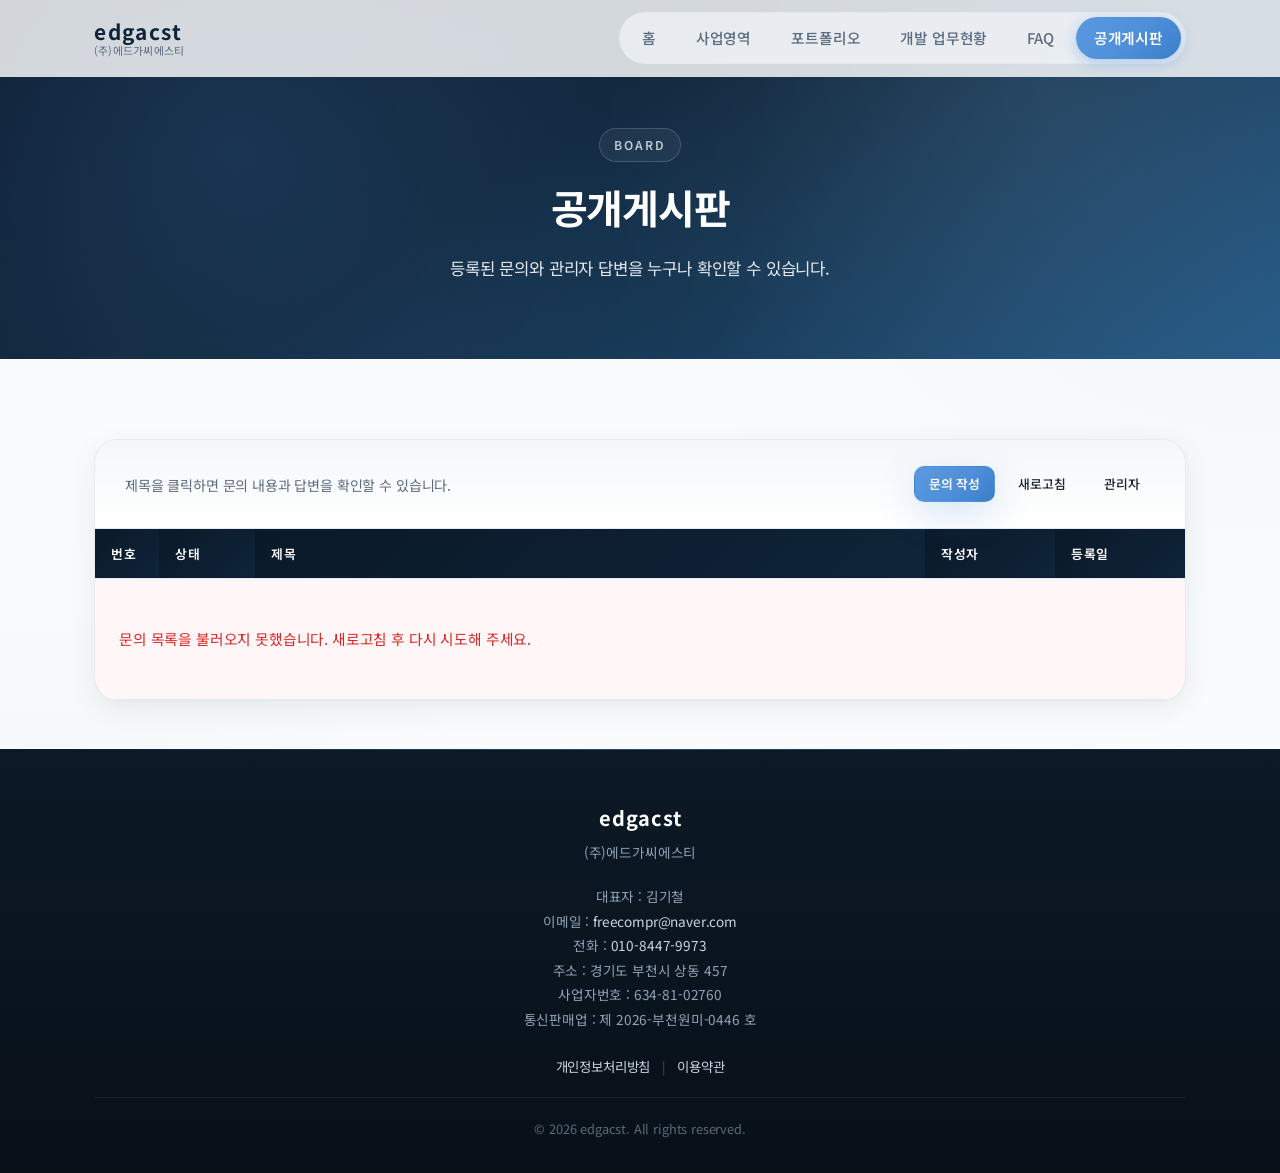
==== board.html @ e0a22b97 "Add Google Analytics 4 integration with central config." ====
<!DOCTYPE html>
<html lang="ko">
<head>
  <meta charset="UTF-8">
  <meta http-equiv="Cache-Control" content="no-cache, no-store, must-revalidate">
  <meta http-equiv="Pragma" content="no-cache">
  <meta http-equiv="Expires" content="0">
  <meta http-equiv="Content-Security-Policy" content="upgrade-insecure-requests">
  <script src="js/https-redirect.js?v=20260714"></script>
  <script src="js/config.js?v=20260714"></script>
  <script src="js/analytics.js?v=20260714"></script>
  <meta name="viewport" content="width=device-width, initial-scale=1.0">
  <meta name="description" content="edgacst 홈페이지·앱 개발 문의와 답변 공개게시판. 견적·상담 내역을 확인할 수 있습니다.">
  <meta name="robots" content="index, follow">
  <link rel="canonical" href="https://edgcst.com/board.html">
  <meta property="og:type" content="website">
  <meta property="og:locale" content="ko_KR">
  <meta property="og:site_name" content="edgacst">
  <meta property="og:title" content="개발 문의 공개게시판 | edgacst">
  <meta property="og:description" content="웹사이트·앱 개발 문의와 관리자 답변 게시판.">
  <meta property="og:url" content="https://edgcst.com/board.html">
  <title>개발 문의 공개게시판 | edgacst</title>
  <link rel="preconnect" href="https://script.google.com">
  <link rel="dns-prefetch" href="https://script.google.com">
  <link rel="stylesheet" href="css/style.css?v=20260714">
  <link rel="preconnect" href="https://fonts.googleapis.com">
  <link rel="preconnect" href="https://fonts.gstatic.com" crossorigin>
  <link href="https://fonts.googleapis.com/css2?family=Noto+Sans+KR:wght@300;400;500;600;700&display=swap" rel="stylesheet">
</head>
<body data-page="board">
  <header class="header">
    <div class="container header-inner">
      <a href="index.html" class="logo">
        <span class="logo-en">edgacst</span>
        <span class="logo-ko">(주)에드가씨에스티</span>
      </a>
      <nav class="nav">
        <a href="index.html" class="nav-link">홈</a>
        <a href="business.html" class="nav-link">사업영역</a>
        <a href="portfolio.html" class="nav-link">포트폴리오</a>
        <a href="status.html" class="nav-link">개발 업무현황</a>
        <a href="faq.html" class="nav-link">FAQ</a>
        <a href="board.html" class="nav-link active">공개게시판</a>
      </nav>
      <button class="menu-toggle" aria-label="메뉴 열기">
        <span></span>
        <span></span>
        <span></span>
      </button>
    </div>
  </header>

  <main>
    <section class="page-hero">
      <div class="container">
        <span class="page-label">Board</span>
        <h1 class="page-title">공개게시판</h1>
        <p class="page-desc">등록된 문의와 관리자 답변을 누구나 확인할 수 있습니다.</p>
      </div>
    </section>

    <section class="section inquiry-board">
      <div class="container">
        <div class="inquiry-list" id="inquiryListSection">
          <div class="board-panel">
            <div class="board-panel-top">
              <div class="board-panel-info">
                <div class="board-stats" id="boardStats"></div>
                <p class="board-panel-desc">제목을 클릭하면 문의 내용과 답변을 확인할 수 있습니다.</p>
              </div>
              <div class="board-panel-actions">
                <a href="inquiry.html" class="btn btn-primary btn-sm">문의 작성</a>
                <button type="button" class="btn btn-outline-dark btn-sm" id="inquiryRefreshBtn">새로고침</button>
                <button type="button" class="btn btn-outline-dark btn-sm" id="inquiryAdminLoginBtn">관리자</button>
                <button type="button" class="btn btn-outline-dark btn-sm hidden" id="inquiryLogoutBtn">로그아웃</button>
              </div>
            </div>
            <p class="inquiry-admin-banner hidden" id="inquiryAdminBanner">관리자 모드 — 연락처 확인, 답변 작성, 삭제가 가능합니다.</p>
            <div class="board-table-wrap">
              <table class="board-table">
                <thead>
                  <tr>
                    <th class="board-th-num">번호</th>
                    <th class="board-th-status">상태</th>
                    <th class="board-th-subject">제목</th>
                    <th class="board-th-author">작성자</th>
                    <th class="board-th-date">등록일</th>
                  </tr>
                </thead>
                <tbody id="inquiryListContainer"></tbody>
              </table>
            </div>
          </div>
        </div>
      </div>
    </section>
  </main>

  <div class="modal hidden" id="loginModal">
    <div class="modal-backdrop" id="loginModalBackdrop"></div>
    <div class="modal-content">
      <h2 class="modal-title">관리자 로그인</h2>
      <form id="loginForm">
        <div class="form-group">
          <label for="adminPassword">비밀번호</label>
          <input type="password" id="adminPassword" required placeholder="관리자 비밀번호">
        </div>
        <div class="modal-actions">
          <button type="button" class="btn btn-outline-dark" id="loginCancelBtn">취소</button>
          <button type="submit" class="btn btn-primary">로그인</button>
        </div>
      </form>
    </div>
  </div>

  <footer class="footer">
    <div class="container footer-inner">
      <div class="footer-brand">
        <span class="footer-logo">edgacst</span>
        <span class="footer-company">(주)에드가씨에스티</span>
      </div>
      <div class="footer-info">
        <p>대표자 : 김기철</p>
        <p>이메일 : <a href="mailto:freecompr@naver.com">freecompr@naver.com</a></p>
        <p>전화 : <a href="tel:01084479973">010-8447-9973</a></p>
        <p>주소 : 경기도 부천시 상동 457</p>
        <p>사업자번호 : 634-81-02760</p>
        <p>통신판매업 : 제 2026-부천원미-0446 호</p>
      </div>
      <button type="button" class="footer-admin-btn hidden" id="inquiryAdminBtn">문의 확인</button>
      <nav class="footer-legal" aria-label="법적 고지">
        <a href="privacy.html">개인정보처리방침</a>
        <span class="footer-legal-divider" aria-hidden="true">|</span>
        <a href="terms.html">이용약관</a>
      </nav>
      <p class="footer-copy">&copy; 2026 edgacst. All rights reserved.</p>
    </div>
  </footer>

  <script src="js/main.js?v=20260714"></script>
</body>
</html>
---- css/style.css ----
*,
*::before,
*::after {
  box-sizing: border-box;
  margin: 0;
  padding: 0;
}

:root {
  --color-primary: #0f2438;
  --color-primary-light: #1e4976;
  --color-accent: #4f8fd9;
  --color-accent-hover: #3a7ec8;
  --color-accent-soft: rgba(79, 143, 217, 0.12);
  --color-text: #1a2332;
  --color-text-light: #5c6b7e;
  --color-bg: #fafbfc;
  --color-bg-alt: #f3f6fa;
  --color-surface: #ffffff;
  --color-border: #e3e9f0;
  --color-border-soft: rgba(227, 233, 240, 0.9);
  --font-family: 'Noto Sans KR', -apple-system, BlinkMacSystemFont, sans-serif;
  --shadow-sm: 0 2px 8px rgba(15, 36, 56, 0.05);
  --shadow-md: 0 8px 28px rgba(15, 36, 56, 0.08);
  --shadow-lg: 0 16px 48px rgba(15, 36, 56, 0.12);
  --shadow-glow: 0 12px 36px rgba(79, 143, 217, 0.22);
  --radius: 10px;
  --radius-lg: 18px;
  --radius-xl: 24px;
  --transition: 0.28s cubic-bezier(0.4, 0, 0.2, 1);
  --page-transition-duration: 0.28s;
  --page-transition-ease: cubic-bezier(0.4, 0, 0.2, 1);
  --header-height: 76px;
}

#page-transition-overlay {
  position: fixed;
  inset: 0;
  z-index: 99999;
  background: var(--color-primary);
  opacity: 0;
  pointer-events: none;
  transition: opacity var(--page-transition-duration) var(--page-transition-ease);
}

#page-transition-overlay.is-visible,
#page-transition-overlay.is-covering {
  opacity: 1;
  pointer-events: auto;
}

#page-transition-overlay.is-covering {
  transition: none;
}

#page-transition-overlay.is-revealing {
  opacity: 0;
  pointer-events: none;
}

@media (prefers-reduced-motion: reduce) {
  #page-transition-overlay {
    display: none !important;
  }
}

html {
  scroll-behavior: smooth;
}

body {
  font-family: var(--font-family);
  color: var(--color-text);
  background-color: var(--color-bg);
  background-image:
    radial-gradient(circle at 100% 0%, rgba(79, 143, 217, 0.05) 0%, transparent 42%),
    radial-gradient(circle at 0% 100%, rgba(15, 36, 56, 0.04) 0%, transparent 38%);
  line-height: 1.65;
  letter-spacing: -0.01em;
  -webkit-font-smoothing: antialiased;
  -moz-osx-font-smoothing: grayscale;
}

.container {
  max-width: 1140px;
  margin: 0 auto;
  padding: 0 24px;
}

/* Header */
.header {
  position: fixed;
  top: 0;
  left: 0;
  right: 0;
  z-index: 200;
  background: rgba(255, 255, 255, 0.82);
  backdrop-filter: blur(18px) saturate(1.2);
  -webkit-backdrop-filter: blur(18px) saturate(1.2);
  border-bottom: 1px solid transparent;
  transition: background var(--transition), box-shadow var(--transition), border-color var(--transition);
}

.header.header-scrolled {
  background: rgba(255, 255, 255, 0.94);
  border-bottom-color: var(--color-border-soft);
  box-shadow: 0 6px 24px rgba(15, 36, 56, 0.06);
}

.header-inner {
  display: flex;
  align-items: center;
  justify-content: space-between;
  height: 76px;
}

.logo {
  display: flex;
  flex-direction: column;
  text-decoration: none;
  line-height: 1.2;
  transition: opacity var(--transition);
}

.logo:hover {
  opacity: 0.85;
}

.logo-en {
  font-size: 1.3rem;
  font-weight: 700;
  color: var(--color-primary);
  letter-spacing: 0.08em;
}

.logo-ko {
  font-size: 0.68rem;
  color: var(--color-text-light);
  font-weight: 400;
  letter-spacing: 0.02em;
}

.nav {
  display: flex;
  gap: 4px;
  padding: 4px;
  background: rgba(243, 246, 250, 0.7);
  border: 1px solid var(--color-border-soft);
  border-radius: 999px;
}

.nav-link {
  position: relative;
  padding: 9px 18px;
  text-decoration: none;
  color: var(--color-text-light);
  font-size: 0.92rem;
  font-weight: 500;
  border-radius: 999px;
  transition: color var(--transition), background var(--transition), box-shadow var(--transition);
}

.nav-link:hover {
  color: var(--color-primary);
  background: rgba(255, 255, 255, 0.85);
}

.nav .nav-link.active,
.header .nav-link.active {
  color: #fff !important;
  font-weight: 600;
  background: linear-gradient(135deg, #5b9ae0 0%, var(--color-accent) 55%, var(--color-accent-hover) 100%) !important;
  box-shadow: 0 4px 14px rgba(79, 143, 217, 0.38);
}

.nav .nav-link.active:hover,
.header .nav-link.active:hover {
  color: #fff !important;
  background: linear-gradient(135deg, #6aa5e4 0%, #4a85cc 100%) !important;
}

.menu-toggle {
  display: none;
  flex-direction: column;
  gap: 5px;
  background: none;
  border: none;
  cursor: pointer;
  padding: 4px;
}

.menu-toggle span {
  display: block;
  width: 24px;
  height: 2px;
  background: var(--color-text);
  border-radius: 2px;
  transition: var(--transition);
}

/* Hero */
.hero {
  position: relative;
  min-height: min(88vh, 780px);
  display: flex;
  align-items: center;
  overflow: hidden;
}

.hero::after {
  content: '';
  position: absolute;
  bottom: 0;
  left: 0;
  right: 0;
  height: 140px;
  background: linear-gradient(to top, var(--color-bg-alt) 0%, transparent 100%);
  z-index: 2;
  pointer-events: none;
}

.hero-bg {
  position: absolute;
  inset: 0;
  background: linear-gradient(135deg, #0f172a 0%, #1a3a5c 50%, #1e3a5f 100%);
}

.hero-video {
  position: absolute;
  inset: 0;
  width: 100%;
  height: 100%;
  object-fit: cover;
  transform: scale(1.04);
  filter: saturate(0.9) contrast(1.05);
}

.hero-overlay {
  position: absolute;
  inset: 0;
  background: linear-gradient(
    100deg,
    rgba(6, 14, 28, 0.78) 0%,
    rgba(12, 32, 58, 0.52) 50%,
    rgba(18, 48, 82, 0.38) 100%
  );
}

.hero-glow {
  position: absolute;
  inset: 0;
  background: linear-gradient(180deg, transparent 55%, rgba(6, 14, 28, 0.25) 100%);
  pointer-events: none;
}

.hero-content {
  position: relative;
  z-index: 1;
  color: #fff;
  padding: calc(72px + var(--header-height)) 24px 88px;
  max-width: 820px;
}

.hero-reveal {
  opacity: 0;
  transform: translateY(36px);
  animation: hero-reveal-up 1s cubic-bezier(0.22, 1, 0.36, 1) forwards;
  animation-delay: calc(0.18s + var(--hero-i, 0) * 0.14s);
}

.hero-label {
  display: inline-flex;
  align-items: center;
  gap: 10px;
  font-size: 0.82rem;
  font-weight: 600;
  letter-spacing: 0.2em;
  text-transform: uppercase;
  color: #7dd3fc;
  margin-bottom: 28px;
  padding: 9px 16px 9px 14px;
  border: 1px solid rgba(125, 211, 252, 0.4);
  border-radius: 999px;
  background: rgba(8, 20, 38, 0.65);
}

.hero-label::before {
  content: '';
  width: 7px;
  height: 7px;
  border-radius: 50%;
  background: #38bdf8;
  box-shadow: 0 0 0 3px rgba(56, 189, 248, 0.25);
}

.hero-title {
  display: flex;
  flex-direction: column;
  gap: 8px;
  font-size: clamp(2.85rem, 8vw, 5rem);
  font-weight: 800;
  line-height: 1.25;
  margin-bottom: 28px;
  letter-spacing: -0.03em;
  overflow: visible;
}

.hero-title-line,
.hero-title-accent-wrap {
  display: block;
  overflow: visible;
  padding-bottom: 0.06em;
}

.hero-title-line {
  color: #f8fafc;
}

.hero-title-accent-wrap {
  line-height: 1.25;
}

.hero-title-accent {
  display: inline-block;
  color: #67e8f9;
  background-image: linear-gradient(
    92deg,
    #38bdf8 0%,
    #60a5fa 30%,
    #818cf8 55%,
    #22d3ee 100%
  );
  -webkit-background-clip: text;
  background-clip: text;
  -webkit-text-fill-color: transparent;
}

.hero-desc {
  font-size: clamp(1.12rem, 2.5vw, 1.42rem);
  line-height: 1.8;
  color: #cbd5e1;
  max-width: 820px;
  margin-bottom: 42px;
  font-weight: 400;
}

.hero-desc-line {
  display: block;
}

.hero-desc-line-primary {
  white-space: nowrap;
}

.hero-actions {
  display: flex;
  gap: 14px;
  flex-wrap: wrap;
}

.btn-hero-primary {
  padding: 15px 36px;
  font-size: 1rem;
  font-weight: 700;
  box-shadow: 0 12px 32px rgba(56, 189, 248, 0.35);
}

.btn-hero-outline {
  padding: 15px 34px;
  color: #e0f2fe;
  border: 1.5px solid rgba(125, 211, 252, 0.55);
  background: rgba(8, 20, 38, 0.55);
  border-radius: var(--radius);
  font-size: 0.98rem;
  font-weight: 600;
  text-decoration: none;
  transition: var(--transition);
}

.btn-hero-outline:hover {
  background: rgba(14, 36, 64, 0.75);
  border-color: #7dd3fc;
  color: #fff;
  transform: translateY(-1px);
}

.hero-video-credit {
  margin-top: 28px;
  font-size: 0.68rem;
  color: rgba(255, 255, 255, 0.35);
}

.hero-video-credit a {
  color: rgba(255, 255, 255, 0.45);
  text-decoration: underline;
}

@keyframes hero-reveal-up {
  from {
    opacity: 0;
    transform: translateY(36px);
  }
  to {
    opacity: 1;
    transform: translateY(0);
  }
}

@supports not ((-webkit-background-clip: text) or (background-clip: text)) {
  .hero-title-accent {
    -webkit-text-fill-color: currentColor;
    color: #67e8f9;
    background-image: none;
  }
}

@media (prefers-reduced-motion: reduce) {
  .hero-video {
    display: none;
  }

  .hero-reveal {
    opacity: 1;
    transform: none;
    animation: none;
  }
}

/* Buttons */
.btn {
  display: inline-flex;
  align-items: center;
  justify-content: center;
  padding: 12px 28px;
  font-size: 0.94rem;
  font-weight: 600;
  font-family: var(--font-family);
  text-decoration: none;
  border-radius: var(--radius);
  border: 1px solid transparent;
  cursor: pointer;
  transition: transform var(--transition), box-shadow var(--transition), background var(--transition), border-color var(--transition), color var(--transition);
}

.btn:hover {
  transform: translateY(-1px);
}

.btn:active {
  transform: translateY(0);
}

.btn-primary {
  background: linear-gradient(135deg, #5b9ae0 0%, var(--color-accent) 55%, var(--color-accent-hover) 100%);
  color: #fff;
  border-color: transparent;
  box-shadow: var(--shadow-glow);
}

.btn-primary:hover {
  background: linear-gradient(135deg, #6aa5e4 0%, #4a85cc 100%);
  box-shadow: 0 14px 32px rgba(79, 143, 217, 0.32);
}

.btn-outline {
  background: transparent;
  color: #fff;
  border-color: rgba(255, 255, 255, 0.5);
}

.btn-outline:hover {
  background: rgba(255, 255, 255, 0.1);
  border-color: #fff;
}

.btn-full {
  width: 100%;
}

/* Sections */
.section {
  padding: 80px 0;
}

.section-header {
  text-align: center;
  margin-bottom: 48px;
}

.section-desc {
  margin-top: 12px;
  font-size: 1rem;
  line-height: 1.7;
  color: var(--color-text-light);
  max-width: 560px;
  margin-left: auto;
  margin-right: auto;
}

.section-label {
  display: inline-flex;
  align-items: center;
  gap: 14px;
  font-size: 0.78rem;
  font-weight: 600;
  color: var(--color-accent);
  letter-spacing: 0.16em;
  text-transform: uppercase;
  margin-bottom: 12px;
}

.section-label::before,
.section-label::after {
  content: '';
  width: 28px;
  height: 1px;
  background: linear-gradient(90deg, transparent, var(--color-accent));
}

.section-label::after {
  background: linear-gradient(90deg, var(--color-accent), transparent);
}

.section-title {
  font-size: clamp(1.75rem, 3vw, 2.15rem);
  font-weight: 700;
  color: var(--color-primary);
  letter-spacing: -0.03em;
}

/* About */
.about {
  background: var(--color-bg-alt);
}

.about-grid {
  display: grid;
  grid-template-columns: repeat(3, 1fr);
  gap: 24px;
}

.about-card {
  position: relative;
  overflow: hidden;
  background: var(--color-surface);
  padding: 38px 30px;
  border-radius: var(--radius-lg);
  border: 1px solid var(--color-border-soft);
  box-shadow: var(--shadow-sm);
  transition: transform var(--transition), box-shadow var(--transition), border-color var(--transition);
}

.about-card::before {
  content: '';
  position: absolute;
  top: 0;
  left: 0;
  right: 0;
  height: 3px;
  background: linear-gradient(90deg, var(--color-primary), var(--color-accent));
  opacity: 0;
  transition: opacity var(--transition);
}

.about-card:hover {
  box-shadow: var(--shadow-md);
  transform: translateY(-6px);
  border-color: rgba(79, 143, 217, 0.25);
}

.about-card:hover::before {
  opacity: 1;
}

.about-icon {
  font-size: 1.35rem;
  font-weight: 700;
  color: var(--color-accent);
  margin-bottom: 18px;
  letter-spacing: 0.06em;
}

.about-card h3 {
  font-size: 1.15rem;
  font-weight: 600;
  margin-bottom: 10px;
  color: var(--color-primary);
}

.about-card p {
  font-size: 0.95rem;
  color: var(--color-text-light);
  line-height: 1.7;
}

/* CTA */
.cta {
  position: relative;
  overflow: hidden;
  background: linear-gradient(135deg, #0a1929 0%, var(--color-primary) 48%, #1a4a72 100%);
  color: #fff;
  text-align: center;
}

.cta::before {
  content: '';
  position: absolute;
  inset: 0;
  background:
    radial-gradient(circle at 15% 50%, rgba(96, 165, 250, 0.18) 0%, transparent 45%),
    radial-gradient(circle at 85% 30%, rgba(255, 255, 255, 0.06) 0%, transparent 40%);
  pointer-events: none;
}

.cta .container {
  position: relative;
  z-index: 1;
}

.cta-actions {
  display: flex;
  gap: 12px;
  justify-content: center;
  flex-wrap: wrap;
}

.cta-inner h2 {
  font-size: 1.75rem;
  font-weight: 700;
  margin-bottom: 12px;
}

.cta-inner p {
  opacity: 0.85;
  margin-bottom: 28px;
}

.cta .btn-primary {
  background: #fff;
  color: var(--color-primary);
  border-color: #fff;
}

.cta .btn-primary:hover {
  background: rgba(255, 255, 255, 0.9);
}

.cta .btn-outline-dark {
  color: #fff;
  border-color: rgba(255, 255, 255, 0.75);
  background: rgba(255, 255, 255, 0.08);
}

.cta .btn-outline-dark:hover {
  color: var(--color-primary);
  background: #fff;
  border-color: #fff;
}

/* Page Hero */
.page-hero {
  position: relative;
  overflow: hidden;
  background: linear-gradient(145deg, #0a1929 0%, var(--color-primary) 42%, #245a87 100%);
  color: #fff;
  padding: calc(52px + var(--header-height)) 0 76px;
  text-align: center;
}

.page-hero::before {
  content: '';
  position: absolute;
  inset: 0;
  background:
    radial-gradient(circle at 18% 40%, rgba(96, 165, 250, 0.16) 0%, transparent 48%),
    radial-gradient(circle at 82% 25%, rgba(255, 255, 255, 0.07) 0%, transparent 42%);
  pointer-events: none;
}

.page-hero .container {
  position: relative;
  z-index: 1;
}

.page-label {
  display: inline-flex;
  align-items: center;
  gap: 10px;
  font-size: 0.76rem;
  font-weight: 600;
  letter-spacing: 0.18em;
  text-transform: uppercase;
  color: rgba(255, 255, 255, 0.72);
  margin-bottom: 12px;
  padding: 6px 14px;
  border: 1px solid rgba(255, 255, 255, 0.16);
  border-radius: 999px;
  background: rgba(255, 255, 255, 0.05);
}

.page-title {
  font-size: clamp(2rem, 4vw, 2.5rem);
  font-weight: 700;
  margin-bottom: 14px;
  letter-spacing: -0.03em;
}

.page-desc {
  opacity: 0.88;
  font-size: 1.05rem;
  max-width: 560px;
  margin: 0 auto;
  line-height: 1.75;
}

/* Business */
.business-grid {
  display: grid;
  grid-template-columns: repeat(2, 1fr);
  gap: 24px;
}

.business-card {
  position: relative;
  background: var(--color-surface);
  border: 1px solid var(--color-border-soft);
  border-radius: var(--radius-lg);
  padding: 38px 34px;
  box-shadow: var(--shadow-sm);
  transition: transform var(--transition), box-shadow var(--transition), border-color var(--transition);
}

.business-card::after {
  content: '';
  position: absolute;
  inset: 0;
  border-radius: inherit;
  background: linear-gradient(135deg, rgba(79, 143, 217, 0.04) 0%, transparent 55%);
  opacity: 0;
  transition: opacity var(--transition);
  pointer-events: none;
}

.business-card:hover {
  border-color: rgba(79, 143, 217, 0.35);
  box-shadow: var(--shadow-md);
  transform: translateY(-4px);
}

.business-card:hover::after {
  opacity: 1;
}

.business-number {
  font-size: 2.1rem;
  font-weight: 700;
  color: rgba(79, 143, 217, 0.18);
  margin-bottom: 14px;
  letter-spacing: 0.04em;
}

.business-card h3 {
  font-size: 1.25rem;
  font-weight: 600;
  color: var(--color-primary);
  margin-bottom: 12px;
}

.business-card p {
  color: var(--color-text-light);
  line-height: 1.8;
  font-size: 0.95rem;
}

.business-detail-list {
  display: flex;
  flex-direction: column;
  gap: 24px;
  margin-top: 48px;
}

.business-detail {
  background: var(--color-surface);
  border: 1px solid var(--color-border-soft);
  border-radius: var(--radius-lg);
  overflow: hidden;
  box-shadow: var(--shadow-sm);
}

.business-detail-header {
  display: flex;
  align-items: flex-start;
  gap: 18px;
  padding: 28px 30px;
  background: linear-gradient(135deg, rgba(79, 143, 217, 0.08) 0%, transparent 70%);
  border-bottom: 1px solid var(--color-border-soft);
}

.business-detail-num {
  font-size: 1.6rem;
  font-weight: 700;
  color: rgba(79, 143, 217, 0.35);
  line-height: 1;
  flex-shrink: 0;
}

.business-detail-header h2 {
  font-size: 1.28rem;
  font-weight: 700;
  color: var(--color-primary);
  margin-bottom: 6px;
}

.business-detail-header p {
  font-size: 0.92rem;
  color: var(--color-text-light);
}

.business-detail-body {
  display: grid;
  grid-template-columns: repeat(3, 1fr);
  gap: 0;
}

.business-detail-block {
  padding: 24px 26px;
  border-right: 1px solid var(--color-border-soft);
}

.business-detail-block:last-child {
  border-right: none;
}

.business-detail-block h3 {
  font-size: 0.82rem;
  font-weight: 700;
  color: var(--color-accent);
  margin-bottom: 12px;
  letter-spacing: 0.02em;
}

.business-detail-block ul {
  margin: 0;
  padding-left: 1.1rem;
  font-size: 0.9rem;
  line-height: 1.75;
  color: var(--color-text);
}

.business-detail-block li {
  margin-bottom: 6px;
}

.business-detail-block p {
  font-size: 0.9rem;
  line-height: 1.75;
  color: var(--color-text);
}

.business-bottom-cta {
  margin-top: 40px;
  text-align: center;
  padding: 36px 24px;
  background: var(--color-bg);
  border: 1px solid var(--color-border);
  border-radius: var(--radius-lg);
}

.business-bottom-cta p {
  margin-bottom: 18px;
  color: var(--color-text-light);
}

/* Home stats & process */
.home-stats {
  padding-top: 0;
  margin-top: -28px;
  position: relative;
  z-index: 2;
}

.home-stats-grid {
  display: grid;
  grid-template-columns: repeat(4, 1fr);
  gap: 16px;
}

.home-stat-card {
  display: flex;
  flex-direction: column;
  align-items: center;
  justify-content: center;
  gap: 6px;
  padding: 28px 16px;
  background: var(--color-surface);
  border: 1px solid var(--color-border-soft);
  border-radius: var(--radius-lg);
  box-shadow: var(--shadow-md);
}

.home-stat-num {
  font-size: 2rem;
  font-weight: 700;
  color: var(--color-accent);
  line-height: 1;
}

.home-stat-label {
  font-size: 0.88rem;
  color: var(--color-text-light);
  font-weight: 500;
}

.home-process {
  background: var(--color-bg);
}

.process-steps {
  display: grid;
  grid-template-columns: repeat(4, 1fr);
  gap: 20px;
  list-style: none;
  margin: 0;
  padding: 0;
  counter-reset: process;
}

.process-step {
  position: relative;
  background: var(--color-surface);
  border: 1px solid var(--color-border-soft);
  border-radius: var(--radius-lg);
  padding: 28px 22px;
  box-shadow: var(--shadow-sm);
}

.process-step-num {
  display: inline-flex;
  align-items: center;
  justify-content: center;
  width: 36px;
  height: 36px;
  margin-bottom: 14px;
  border-radius: 50%;
  background: linear-gradient(135deg, var(--color-accent) 0%, #3b6ea8 100%);
  color: #fff;
  font-size: 0.82rem;
  font-weight: 700;
}

.process-step h3 {
  font-size: 1.05rem;
  font-weight: 700;
  color: var(--color-primary);
  margin-bottom: 8px;
}

.process-step p {
  font-size: 0.9rem;
  line-height: 1.7;
  color: var(--color-text-light);
}

/* FAQ */
.faq-list {
  max-width: 820px;
  margin: 0 auto;
  display: flex;
  flex-direction: column;
  gap: 12px;
}

.faq-item {
  background: var(--color-surface);
  border: 1px solid var(--color-border-soft);
  border-radius: var(--radius-lg);
  overflow: hidden;
  box-shadow: var(--shadow-sm);
}

.faq-question {
  width: 100%;
  display: flex;
  align-items: center;
  justify-content: space-between;
  gap: 16px;
  padding: 20px 22px;
  border: none;
  background: transparent;
  font-family: var(--font-family);
  font-size: 1rem;
  font-weight: 600;
  color: var(--color-primary);
  text-align: left;
  cursor: pointer;
  transition: background var(--transition);
}

.faq-question:hover {
  background: var(--color-bg);
}

.faq-icon {
  position: relative;
  width: 18px;
  height: 18px;
  flex-shrink: 0;
}

.faq-icon::before,
.faq-icon::after {
  content: '';
  position: absolute;
  top: 50%;
  left: 50%;
  background: var(--color-accent);
  transform: translate(-50%, -50%);
  transition: transform var(--transition);
}

.faq-icon::before {
  width: 14px;
  height: 2px;
}

.faq-icon::after {
  width: 2px;
  height: 14px;
}

.faq-item.open .faq-icon::after {
  transform: translate(-50%, -50%) rotate(90deg);
  opacity: 0;
}

.faq-answer {
  display: none;
  padding: 0 22px 20px;
}

.faq-item.open .faq-answer {
  display: block;
}

.faq-answer p {
  font-size: 0.94rem;
  line-height: 1.8;
  color: var(--color-text);
}

.faq-answer a {
  color: var(--color-accent);
  text-decoration: underline;
}

.faq-cta {
  max-width: 820px;
  margin: 48px auto 0;
  text-align: center;
  padding: 40px 28px;
  background: linear-gradient(135deg, rgba(79, 143, 217, 0.08) 0%, rgba(26, 61, 92, 0.04) 100%);
  border: 1px solid var(--color-border-soft);
  border-radius: var(--radius-lg);
}

.faq-cta h2 {
  font-size: 1.25rem;
  font-weight: 700;
  color: var(--color-primary);
  margin-bottom: 8px;
}

.faq-cta p {
  color: var(--color-text-light);
  margin-bottom: 20px;
}

/* Portfolio */
.portfolio-toolbar {
  display: flex;
  flex-wrap: wrap;
  align-items: center;
  justify-content: space-between;
  gap: 16px;
  margin-bottom: 28px;
}

.portfolio-filters {
  display: flex;
  flex-wrap: wrap;
  gap: 8px;
}

.portfolio-filter {
  padding: 8px 16px;
  font-size: 0.88rem;
  font-family: var(--font-family);
  font-weight: 500;
  color: var(--color-text-light);
  background: var(--color-surface);
  border: 1px solid var(--color-border);
  border-radius: 999px;
  cursor: pointer;
  transition: var(--transition);
}

.portfolio-filter:hover,
.portfolio-filter.active {
  color: #fff;
  background: linear-gradient(135deg, var(--color-accent) 0%, #3b6ea8 100%);
  border-color: transparent;
}

.portfolio-count {
  font-size: 0.9rem;
  color: var(--color-text-light);
}

.portfolio-loading {
  display: flex;
  align-items: center;
  justify-content: center;
  gap: 12px;
  padding: 48px 20px;
  color: var(--color-text-light);
}

.portfolio-grid,
.home-portfolio-grid {
  display: grid;
  grid-template-columns: repeat(3, 1fr);
  gap: 24px;
}

.portfolio-card {
  display: flex;
  flex-direction: column;
  background: var(--color-surface);
  border: 1px solid var(--color-border-soft);
  border-radius: var(--radius-lg);
  overflow: hidden;
  box-shadow: var(--shadow-sm);
  cursor: pointer;
  transition: transform var(--transition), box-shadow var(--transition), border-color var(--transition);
}

.portfolio-card:hover,
.portfolio-card:focus-visible {
  transform: translateY(-4px);
  box-shadow: var(--shadow-md);
  border-color: rgba(79, 143, 217, 0.35);
  outline: none;
}

.portfolio-card-media {
  position: relative;
  aspect-ratio: 16 / 10;
  background: linear-gradient(135deg, #e8f0fa 0%, #f4f7fb 100%);
  overflow: hidden;
}

.portfolio-card-image {
  width: 100%;
  height: 100%;
  object-fit: cover;
}

.portfolio-card-placeholder {
  display: flex;
  align-items: center;
  justify-content: center;
  width: 100%;
  height: 100%;
  background: linear-gradient(135deg, rgba(79, 143, 217, 0.18) 0%, rgba(26, 61, 92, 0.08) 100%);
}

.portfolio-card-placeholder span {
  font-size: 2.4rem;
  font-weight: 700;
  color: rgba(79, 143, 217, 0.45);
}

.portfolio-card-badge {
  position: absolute;
  top: 12px;
  left: 12px;
}

.portfolio-card-body {
  display: flex;
  flex-direction: column;
  flex: 1;
  padding: 22px 22px 20px;
  gap: 10px;
}

.portfolio-card-title {
  font-size: 1.12rem;
  font-weight: 700;
  color: var(--color-primary);
  line-height: 1.4;
}

.portfolio-card-meta {
  font-size: 0.82rem;
  color: var(--color-text-light);
}

.portfolio-card-desc {
  font-size: 0.92rem;
  line-height: 1.7;
  color: var(--color-text);
  flex: 1;
}

.portfolio-card-progress {
  display: flex;
  align-items: center;
  gap: 10px;
}

.portfolio-card-progress .progress-track {
  flex: 1;
  height: 6px;
}

.portfolio-card-actions {
  display: flex;
  align-items: center;
  justify-content: space-between;
  gap: 10px;
  margin-top: 4px;
}

.portfolio-card-more {
  font-size: 0.86rem;
  font-weight: 600;
  color: var(--color-accent);
}

.portfolio-card-link {
  flex-shrink: 0;
}

.portfolio-card--compact .portfolio-card-body {
  padding: 18px;
}

.portfolio-card--compact .portfolio-card-title {
  font-size: 1rem;
}

.home-portfolio-header {
  display: flex;
  align-items: flex-end;
  justify-content: space-between;
  gap: 16px;
  margin-bottom: 28px;
}

.home-portfolio-header .section-header {
  margin-bottom: 0;
}

.portfolio-modal {
  position: fixed;
  inset: 0;
  z-index: 2000;
  display: flex;
  align-items: center;
  justify-content: center;
  padding: 24px;
}

.portfolio-modal.hidden {
  display: none;
}

.portfolio-modal-backdrop {
  position: absolute;
  inset: 0;
  background: rgba(8, 16, 24, 0.62);
  backdrop-filter: blur(4px);
}

.portfolio-modal-dialog {
  position: relative;
  width: min(760px, 100%);
  max-height: min(88vh, 900px);
  overflow: auto;
  background: var(--color-surface);
  border-radius: var(--radius-lg);
  box-shadow: var(--shadow-lg);
  padding: 28px 28px 32px;
}

.portfolio-modal-close {
  position: absolute;
  top: 14px;
  right: 14px;
  width: 36px;
  height: 36px;
  border: none;
  border-radius: 50%;
  background: var(--color-bg);
  color: var(--color-text);
  font-size: 1.4rem;
  line-height: 1;
  cursor: pointer;
}

.portfolio-modal-header {
  margin-bottom: 20px;
  padding-right: 36px;
}

.portfolio-modal-title {
  font-size: 1.5rem;
  font-weight: 700;
  color: var(--color-primary);
  margin: 10px 0 8px;
}

.portfolio-modal-meta {
  font-size: 0.9rem;
  color: var(--color-text-light);
}

.portfolio-modal-hero {
  margin-bottom: 20px;
  border-radius: var(--radius);
  overflow: hidden;
  border: 1px solid var(--color-border);
}

.portfolio-modal-hero img {
  width: 100%;
  max-height: 320px;
  object-fit: cover;
}

.portfolio-modal-actions {
  display: flex;
  flex-wrap: wrap;
  gap: 10px;
  margin-top: 20px;
}

@media (max-width: 1024px) {
  .portfolio-grid,
  .home-portfolio-grid {
    grid-template-columns: repeat(2, 1fr);
  }
}

@media (max-width: 640px) {
  .portfolio-grid,
  .home-portfolio-grid {
    grid-template-columns: 1fr;
  }

  .portfolio-modal {
    padding: 12px;
  }

  .portfolio-modal-dialog {
    padding: 22px 18px 24px;
  }
}

/* Status */
.status-toolbar {
  display: flex;
  justify-content: space-between;
  align-items: center;
  margin-bottom: 24px;
}

.status-updated {
  font-size: 0.9rem;
  color: var(--color-text-light);
}

.btn-admin {
  padding: 8px 20px;
  font-size: 0.9rem;
  font-family: var(--font-family);
  font-weight: 500;
  background: var(--color-bg-alt);
  color: var(--color-primary);
  border: 1px solid var(--color-border);
  border-radius: var(--radius);
  cursor: pointer;
  transition: var(--transition);
}

.btn-admin:hover {
  border-color: var(--color-accent);
  color: var(--color-accent);
}

.btn-outline-dark {
  padding: 10px 20px;
  font-size: 0.9rem;
  font-family: var(--font-family);
  font-weight: 500;
  background: transparent;
  color: var(--color-text);
  border: 1px solid var(--color-border);
  border-radius: var(--radius);
  cursor: pointer;
  transition: var(--transition);
}

.btn-outline-dark:hover {
  border-color: var(--color-primary);
  color: var(--color-primary);
}

.hidden {
  display: none !important;
}

.admin-panel {
  background: var(--color-surface);
  border: 1px solid var(--color-border-soft);
  border-radius: var(--radius-lg);
  padding: 30px;
  margin-bottom: 32px;
  box-shadow: var(--shadow-sm);
}

.admin-panel-header {
  display: flex;
  justify-content: space-between;
  align-items: center;
  margin-bottom: 20px;
}

.admin-panel-header h2 {
  font-size: 1.15rem;
  font-weight: 600;
  color: var(--color-primary);
}

.admin-form-grid {
  display: grid;
  grid-template-columns: repeat(3, 1fr);
  gap: 16px;
  margin-bottom: 4px;
}

.admin-form .form-group select {
  width: 100%;
  padding: 12px 16px;
  font-size: 0.95rem;
  font-family: var(--font-family);
  border: 1px solid var(--color-border);
  border-radius: var(--radius);
  background: var(--color-bg);
}

.admin-form .form-group select:focus {
  outline: none;
  border-color: var(--color-accent);
  box-shadow: 0 0 0 3px rgba(59, 130, 246, 0.15);
}

.admin-form-actions {
  display: flex;
  gap: 10px;
  margin-top: 16px;
}

.btn-sm {
  padding: 6px 14px;
  font-size: 0.8rem;
  font-family: var(--font-family);
  border-radius: var(--radius);
  cursor: pointer;
  border: 1px solid transparent;
  transition: var(--transition);
}

.btn-edit {
  background: rgba(59, 130, 246, 0.1);
  color: #2563eb;
  border-color: rgba(59, 130, 246, 0.2);
}

.btn-edit:hover {
  background: rgba(59, 130, 246, 0.18);
}

.btn-delete {
  background: rgba(239, 68, 68, 0.1);
  color: #dc2626;
  border-color: rgba(239, 68, 68, 0.2);
}

.btn-delete:hover {
  background: rgba(239, 68, 68, 0.18);
}

.status-content-cell {
  max-width: 320px;
  font-size: 0.9rem;
  color: var(--color-text-light);
  line-height: 1.6;
  white-space: pre-wrap;
}

.text-link {
  color: var(--color-accent);
  text-decoration: underline;
  word-break: break-all;
}

.text-link:hover {
  color: var(--color-accent-hover);
}

.col-admin {
  white-space: nowrap;
}

.admin-actions {
  display: flex;
  gap: 6px;
}

/* Modal */
.modal {
  position: fixed;
  inset: 0;
  z-index: 300;
  display: flex;
  align-items: center;
  justify-content: center;
  padding: 24px;
}

.modal-backdrop {
  position: absolute;
  inset: 0;
  background: rgba(10, 20, 32, 0.55);
  backdrop-filter: blur(6px);
  -webkit-backdrop-filter: blur(6px);
}

.modal-content {
  position: relative;
  background: var(--color-surface);
  border: 1px solid var(--color-border-soft);
  border-radius: var(--radius-xl);
  padding: 36px;
  width: 100%;
  max-width: 420px;
  box-shadow: var(--shadow-lg);
  animation: modal-rise 0.35s var(--page-transition-ease) both;
}

@keyframes modal-rise {
  from {
    opacity: 0;
    transform: translateY(12px) scale(0.98);
  }
  to {
    opacity: 1;
    transform: translateY(0) scale(1);
  }
}

.modal-title {
  font-size: 1.25rem;
  font-weight: 600;
  color: var(--color-primary);
  margin-bottom: 20px;
}

.modal-hint {
  font-size: 0.85rem;
  color: var(--color-text-light);
  margin-bottom: 16px;
}

.modal-actions {
  display: flex;
  gap: 10px;
  justify-content: flex-end;
}

.status-summary {
  display: grid;
  grid-template-columns: repeat(4, 1fr);
  gap: 16px;
  margin-bottom: 32px;
}

.status-stat {
  background: var(--color-surface);
  border: 1px solid var(--color-border-soft);
  border-radius: var(--radius-lg);
  padding: 26px 20px;
  text-align: center;
  box-shadow: var(--shadow-sm);
  transition: transform var(--transition), box-shadow var(--transition);
}

.status-stat:hover {
  transform: translateY(-2px);
  box-shadow: var(--shadow-md);
}

.status-stat-num {
  display: block;
  font-size: 2.1rem;
  font-weight: 700;
  color: var(--color-primary);
  margin-bottom: 6px;
  letter-spacing: -0.02em;
}

.status-stat-label {
  font-size: 0.9rem;
  color: var(--color-text-light);
}

.status-table-wrap {
  overflow-x: auto;
  border: 1px solid var(--color-border);
  border-radius: var(--radius-lg);
}

.status-board-table .board-th-num {
  width: 64px;
}

.status-th-assignee { width: 110px; }
.status-th-date { width: 108px; white-space: nowrap; }
.status-th-status { width: 88px; }
.status-th-progress { width: 140px; }
.status-th-admin { width: 120px; white-space: nowrap; }

.status-td-admin {
  white-space: nowrap;
}

.status-td-admin .admin-actions {
  display: flex;
  gap: 6px;
  flex-wrap: nowrap;
}

.status-td-assignee,
.status-td-date,
.status-td-status,
.status-td-progress {
  font-size: 0.88rem;
  color: var(--color-text);
  white-space: nowrap;
}

.status-inline-progress {
  min-width: 110px;
}

.status-inline-progress .progress-track {
  min-width: 56px;
}

.status-detail-grid {
  display: grid;
  grid-template-columns: repeat(auto-fit, minmax(140px, 1fr));
  gap: 16px;
  margin-bottom: 16px;
}

.status-detail-item {
  display: flex;
  flex-direction: column;
  gap: 6px;
  font-size: 0.95rem;
}

.status-detail-progress .progress-bar {
  max-width: 220px;
}

.status .board-panel-desc {
  margin-bottom: 12px;
  color: var(--color-text-light);
  font-size: 0.92rem;
}

.status-table {
  width: 100%;
  border-collapse: collapse;
  font-size: 0.95rem;
}

.status-table th,
.status-table td {
  padding: 14px 16px;
  text-align: left;
  border-bottom: 1px solid var(--color-border);
}

.status-table th {
  background: var(--color-bg-alt);
  font-weight: 600;
  color: var(--color-primary);
  white-space: nowrap;
}

.status-table tbody tr:last-child td {
  border-bottom: none;
}

.status-table tbody tr:hover {
  background: rgba(59, 130, 246, 0.04);
}

.status-badge {
  display: inline-block;
  padding: 4px 12px;
  border-radius: 20px;
  font-size: 0.8rem;
  font-weight: 500;
  white-space: nowrap;
}

.status-badge.progress {
  background: rgba(59, 130, 246, 0.12);
  color: #2563eb;
}

.status-badge.review {
  background: rgba(245, 158, 11, 0.12);
  color: #d97706;
}

.status-badge.done {
  background: rgba(34, 197, 94, 0.12);
  color: #16a34a;
}

.status-badge.waiting {
  background: rgba(100, 116, 139, 0.12);
  color: #64748b;
}

.progress-bar {
  display: flex;
  align-items: center;
  gap: 8px;
  min-width: 100px;
}

.progress-track {
  flex: 1;
  height: 6px;
  background: var(--color-border);
  border-radius: 3px;
  overflow: hidden;
}

.progress-fill {
  height: 100%;
  background: var(--color-accent);
  border-radius: 3px;
  transition: width 0.4s ease;
}

.progress-text {
  font-size: 0.85rem;
  color: var(--color-text-light);
  min-width: 36px;
}

/* Inquiry */
.inquiry-layout {
  display: grid;
  grid-template-columns: 1fr 320px;
  gap: 32px;
}

.inquiry-form {
  background: var(--color-surface);
  border: 1px solid var(--color-border-soft);
  border-radius: var(--radius-lg);
  padding: 38px;
  box-shadow: var(--shadow-sm);
}

.form-group {
  margin-bottom: 20px;
}

.form-group label {
  display: block;
  font-size: 0.9rem;
  font-weight: 500;
  margin-bottom: 6px;
  color: var(--color-text);
}

.required {
  color: #ef4444;
}

.form-group input,
.form-group textarea {
  width: 100%;
  padding: 12px 16px;
  font-size: 0.95rem;
  font-family: var(--font-family);
  border: 1px solid var(--color-border);
  border-radius: var(--radius);
  transition: var(--transition);
  background: var(--color-bg);
}

.form-group input:focus,
.form-group textarea:focus {
  outline: none;
  border-color: var(--color-accent);
  box-shadow: 0 0 0 3px rgba(59, 130, 246, 0.15);
}

.form-group textarea {
  resize: vertical;
  min-height: 120px;
}

.form-checkbox label {
  display: flex;
  align-items: flex-start;
  gap: 8px;
  font-weight: 400;
  cursor: pointer;
}

.form-checkbox input {
  width: auto;
  margin-top: 4px;
}

.form-checkbox a {
  color: var(--color-accent);
  text-decoration: underline;
}

.inquiry-sidebar {
  display: flex;
  flex-direction: column;
  gap: 20px;
}

.sidebar-card {
  background: var(--color-bg-alt);
  border-radius: var(--radius-lg);
  padding: 24px;
}

.sidebar-card h3 {
  font-size: 1rem;
  font-weight: 600;
  color: var(--color-primary);
  margin-bottom: 14px;
}

.sidebar-card ul {
  list-style: none;
}

.sidebar-card li {
  font-size: 0.9rem;
  color: var(--color-text-light);
  padding: 6px 0;
  padding-left: 16px;
  position: relative;
}

.sidebar-card li::before {
  content: '·';
  position: absolute;
  left: 0;
  font-weight: 700;
  color: var(--color-accent);
}

.sidebar-card dl {
  font-size: 0.9rem;
}

.sidebar-card dt {
  font-weight: 500;
  color: var(--color-text);
  margin-top: 10px;
}

.sidebar-card dt:first-child {
  margin-top: 0;
}

.sidebar-card dd {
  color: var(--color-text-light);
  margin-left: 0;
}

.inquiry-board {
  padding-bottom: 48px;
}

.board-panel {
  background: var(--color-surface);
  border: 1px solid var(--color-border-soft);
  border-radius: var(--radius-xl);
  box-shadow: var(--shadow-md);
  overflow: hidden;
}

.board-panel-top {
  display: flex;
  justify-content: space-between;
  align-items: flex-start;
  gap: 20px;
  padding: 26px 30px;
  background: linear-gradient(180deg, rgba(243, 246, 250, 0.9) 0%, var(--color-surface) 100%);
  border-bottom: 1px solid var(--color-border-soft);
  flex-wrap: wrap;
}

.board-panel-desc {
  margin-top: 8px;
  font-size: 0.88rem;
  color: var(--color-text-light);
}

.board-panel-actions {
  display: flex;
  gap: 8px;
  flex-wrap: wrap;
  justify-content: flex-end;
}

.board-stats {
  display: flex;
  gap: 10px;
  flex-wrap: wrap;
}

.board-stat {
  display: inline-flex;
  align-items: center;
  gap: 4px;
  padding: 7px 14px;
  font-size: 0.82rem;
  color: var(--color-text-light);
  background: var(--color-surface);
  border: 1px solid var(--color-border-soft);
  border-radius: 999px;
  box-shadow: var(--shadow-sm);
}

.board-stat strong {
  color: var(--color-primary);
  font-weight: 700;
}

.board-stat.answered strong {
  color: #047857;
}

.board-stat.waiting strong {
  color: #b45309;
}

.board-table-wrap {
  overflow-x: auto;
}

.board-table {
  width: 100%;
  border-collapse: collapse;
  font-size: 0.92rem;
}

.board-table th,
.board-table td {
  padding: 14px 16px;
  text-align: left;
  border-bottom: 1px solid var(--color-border);
  vertical-align: middle;
}

.board-table thead th {
  background: linear-gradient(135deg, #0a1929 0%, var(--color-primary) 100%);
  color: #fff;
  font-size: 0.8rem;
  font-weight: 600;
  white-space: nowrap;
  letter-spacing: 0.04em;
}

.board-th-num { width: 64px; text-align: center; }
.board-th-status { width: 96px; }
.board-th-author { width: 130px; }
.board-th-date { width: 130px; white-space: nowrap; }

.board-row:hover {
  background: var(--color-accent-soft);
}

.board-td-num {
  text-align: center;
  font-weight: 600;
  color: var(--color-text-light);
}

.board-td-subject {
  min-width: 220px;
}

.board-title-btn {
  display: inline-flex;
  align-items: center;
  gap: 8px;
  max-width: 100%;
  padding: 0;
  border: none;
  background: none;
  font-family: var(--font-family);
  cursor: pointer;
  text-align: left;
}

.board-subject-text {
  font-size: 0.95rem;
  font-weight: 600;
  color: var(--color-primary);
  white-space: nowrap;
  overflow: hidden;
  text-overflow: ellipsis;
  max-width: 100%;
}

.board-title-btn:hover .board-subject-text {
  color: var(--color-accent);
  text-decoration: underline;
}

.board-reply-badge {
  flex-shrink: 0;
  padding: 2px 8px;
  font-size: 0.68rem;
  font-weight: 700;
  color: #047857;
  background: rgba(16, 185, 129, 0.12);
  border-radius: 999px;
}

.board-td-author {
  font-size: 0.85rem;
  color: var(--color-text);
  white-space: nowrap;
}

.board-author-avatar {
  display: none !important;
}

.board-td-date {
  font-size: 0.82rem;
  color: var(--color-text-light);
  white-space: nowrap;
}

.board-status {
  display: inline-block;
  padding: 4px 10px;
  border-radius: 999px;
  font-size: 0.72rem;
  font-weight: 600;
  white-space: nowrap;
}

.board-status.waiting {
  color: #b45309;
  background: rgba(245, 158, 11, 0.12);
}

.board-status.answered {
  color: #047857;
  background: rgba(16, 185, 129, 0.12);
}

.board-detail-row {
  display: none;
  background: var(--color-bg-alt);
}

.board-detail-row.open {
  display: table-row;
}

.board-detail-row td {
  padding: 0 16px 20px;
  border-bottom: 1px solid var(--color-border);
}

.board-loading-cell,
.board-error-cell,
.board-empty-cell {
  text-align: center;
  padding: 48px 24px !important;
  color: var(--color-text-light);
}

.board-error-cell {
  color: #dc2626;
  background: rgba(239, 68, 68, 0.04);
}

.board-loading-spinner {
  display: inline-block;
  width: 16px;
  height: 16px;
  margin-right: 8px;
  border: 2px solid var(--color-border);
  border-top-color: var(--color-accent);
  border-radius: 50%;
  vertical-align: -2px;
  animation: board-spin 0.8s linear infinite;
}

@keyframes board-spin {
  to { transform: rotate(360deg); }
}

.board-detail {
  padding-top: 20px;
  display: flex;
  flex-direction: column;
  gap: 16px;
}

.board-detail-block,
.board-detail-reply {
  background: var(--color-bg);
  border: 1px solid var(--color-border);
  border-radius: var(--radius);
  padding: 18px 20px;
}

.board-detail-reply {
  border-left: 3px solid var(--color-accent);
}

.board-detail-label {
  font-size: 0.78rem;
  font-weight: 700;
  color: var(--color-accent);
  margin-bottom: 10px;
  letter-spacing: 0.02em;
}

.board-detail-text {
  font-size: 0.94rem;
  line-height: 1.7;
  color: var(--color-text);
  white-space: pre-wrap;
}

.board-detail-pending {
  font-size: 0.88rem;
  color: var(--color-text-light);
  padding: 12px 16px;
  background: var(--color-bg);
  border: 1px dashed var(--color-border);
  border-radius: var(--radius);
}

.form-hint {
  margin-top: 6px;
  font-size: 0.82rem;
  color: var(--color-text-light);
}

.project-image-preview {
  display: flex;
  flex-wrap: wrap;
  gap: 10px;
  margin-top: 12px;
}

.project-image-thumb {
  position: relative;
  width: 88px;
  height: 88px;
  border-radius: var(--radius);
  overflow: hidden;
  border: 1px solid var(--color-border);
  background: var(--color-bg);
}

.project-image-thumb img {
  width: 100%;
  height: 100%;
  object-fit: cover;
}

.project-image-remove {
  position: absolute;
  top: 4px;
  right: 4px;
  width: 22px;
  height: 22px;
  border: none;
  border-radius: 50%;
  background: rgba(15, 23, 42, 0.75);
  color: #fff;
  font-size: 14px;
  line-height: 1;
  cursor: pointer;
  display: flex;
  align-items: center;
  justify-content: center;
}

.project-detail-images {
  display: flex;
  flex-wrap: wrap;
  gap: 12px;
  margin-top: 4px;
}

.project-detail-image-link {
  display: block;
  width: 140px;
  height: 100px;
  border-radius: var(--radius);
  overflow: hidden;
  border: 1px solid var(--color-border);
  transition: transform 0.2s ease, box-shadow 0.2s ease;
}

.project-detail-image-link:hover {
  transform: translateY(-2px);
  box-shadow: var(--shadow-md);
}

.project-detail-image-link img {
  width: 100%;
  height: 100%;
  object-fit: cover;
}

.board-empty {
  display: flex;
  flex-direction: column;
  align-items: center;
  gap: 10px;
  padding: 64px 24px;
}

.board-empty-title {
  font-size: 1.05rem;
  font-weight: 600;
  color: var(--color-primary);
}

.board-empty-desc {
  font-size: 0.9rem;
  color: var(--color-text-light);
  margin-bottom: 8px;
}

.inquiry-write {
  padding-top: 24px;
  border-top: 1px solid var(--color-border);
}

.section-subtitle {
  font-size: 1.35rem;
  font-weight: 600;
  color: var(--color-primary);
  margin-bottom: 24px;
}

/* Inquiry List */
.inquiry-list {
  padding-top: 0;
}

.list-desc {
  margin-top: 6px;
  font-size: 0.9rem;
  color: var(--color-text-light);
}

.inquiry-admin-banner {
  margin-bottom: 16px;
  padding: 10px 14px;
  font-size: 0.85rem;
  color: #1d4ed8;
  background: rgba(59, 130, 246, 0.08);
  border: 1px solid rgba(59, 130, 246, 0.2);
  border-radius: var(--radius);
}

.inquiry-list-header {
  display: flex;
  justify-content: space-between;
  align-items: center;
  gap: 12px;
  margin-bottom: 24px;
  flex-wrap: wrap;
}

.inquiry-list-actions {
  display: flex;
  gap: 8px;
  flex-wrap: wrap;
}

.list-title {
  font-size: 1.35rem;
  font-weight: 600;
  color: var(--color-primary);
  margin-bottom: 0;
}

.list-loading,
.list-error {
  text-align: center;
  padding: 32px;
  color: var(--color-text-light);
  background: var(--color-bg-alt);
  border-radius: var(--radius-lg);
  margin-bottom: 16px;
}

.list-error {
  color: #dc2626;
  background: rgba(239, 68, 68, 0.06);
}

.list-empty {
  text-align: center;
  padding: 48px;
  color: var(--color-text-light);
  background: var(--color-bg-alt);
  border-radius: var(--radius-lg);
}

.list-items {
  display: flex;
  flex-direction: column;
  gap: 12px;
}

.inquiry-item {
  background: var(--color-bg);
  border: 1px solid var(--color-border);
  border-radius: var(--radius);
  padding: 20px 24px;
  transition: var(--transition);
}

.inquiry-item:hover {
  border-color: var(--color-accent);
}

.inquiry-item-header {
  display: flex;
  justify-content: space-between;
  align-items: center;
  gap: 12px;
  margin-bottom: 8px;
}

.inquiry-item-subject {
  font-weight: 600;
  color: var(--color-primary);
}

.inquiry-item-date {
  font-size: 0.85rem;
  color: var(--color-text-light);
}

.inquiry-item-meta {
  display: flex;
  justify-content: space-between;
  gap: 12px;
  flex-wrap: wrap;
  font-size: 0.85rem;
  color: var(--color-text-light);
  margin-bottom: 8px;
}

.inquiry-item-message {
  font-size: 0.95rem;
  color: var(--color-text);
  line-height: 1.6;
  white-space: pre-wrap;
}

.inquiry-status {
  flex-shrink: 0;
  font-size: 0.75rem;
  font-weight: 600;
  padding: 4px 10px;
  border-radius: 999px;
}

.inquiry-status.waiting {
  color: #b45309;
  background: rgba(245, 158, 11, 0.12);
}

.inquiry-status.answered {
  color: #047857;
  background: rgba(16, 185, 129, 0.12);
}

.inquiry-item-reply {
  margin-top: 16px;
  padding: 14px 16px;
  background: rgba(59, 130, 246, 0.06);
  border-left: 3px solid var(--color-accent);
  border-radius: 0 var(--radius) var(--radius) 0;
}

.inquiry-reply-label {
  display: block;
  font-size: 0.8rem;
  font-weight: 600;
  color: var(--color-accent);
  margin-bottom: 6px;
}

.inquiry-reply-body {
  font-size: 0.92rem;
  line-height: 1.6;
  white-space: pre-wrap;
}

.inquiry-reply-pending {
  margin-top: 12px;
  font-size: 0.85rem;
  color: var(--color-text-light);
}

.inquiry-item-admin {
  display: none;
  margin-top: 16px;
  padding-top: 16px;
  border-top: 1px dashed var(--color-border);
}

.inquiry-list--admin .inquiry-item-admin {
  display: block;
}

.inquiry-admin-only-label {
  font-size: 0.75rem;
  font-weight: 600;
  color: #1d4ed8;
  margin-bottom: 8px;
}

.inquiry-item-author {
  font-weight: 500;
  color: var(--color-text);
}

.inquiry-item-contact {
  font-size: 0.85rem;
  color: var(--color-text-light);
  margin-bottom: 12px;
}

.inquiry-reply-form-label {
  display: block;
  font-size: 0.85rem;
  font-weight: 500;
  margin-bottom: 6px;
}

.inquiry-reply-input {
  width: 100%;
  padding: 10px 12px;
  font-size: 0.9rem;
  font-family: var(--font-family);
  border: 1px solid var(--color-border);
  border-radius: var(--radius);
  resize: vertical;
  min-height: 80px;
  margin-bottom: 10px;
}

.inquiry-reply-input:focus {
  outline: none;
  border-color: var(--color-accent);
  box-shadow: 0 0 0 3px rgba(59, 130, 246, 0.15);
}

.inquiry-admin-actions {
  display: flex;
  gap: 8px;
  flex-wrap: wrap;
}

.btn-danger {
  color: #fff;
  background: #dc2626;
  border: 1px solid #dc2626;
}

.btn-danger:hover {
  background: #b91c1c;
  border-color: #b91c1c;
}

.page-hero .page-desc a {
  color: var(--color-accent);
  text-decoration: underline;
}

/* Footer */
.footer {
  position: relative;
  background: linear-gradient(180deg, #0c1926 0%, #081018 100%);
  color: #8fa3b8;
  padding: 52px 0 34px;
}

.footer::before {
  content: '';
  position: absolute;
  top: 0;
  left: 0;
  right: 0;
  height: 1px;
  background: linear-gradient(90deg, transparent, rgba(79, 143, 217, 0.45), transparent);
}

.footer-inner {
  text-align: center;
}

.footer-brand {
  margin-bottom: 20px;
}

.footer-logo {
  display: block;
  font-size: 1.25rem;
  font-weight: 700;
  color: #fff;
  letter-spacing: 0.05em;
  margin-bottom: 4px;
}

.footer-company {
  font-size: 0.85rem;
}

.footer-info {
  margin-bottom: 24px;
}

.footer-info p {
  font-size: 0.85rem;
  line-height: 1.8;
}

.footer-info a {
  color: #cbd5e1;
  text-decoration: none;
  transition: var(--transition);
}

.footer-info a:hover {
  color: #fff;
  text-decoration: underline;
}

.footer-admin-btn {
  display: inline-block;
  margin-bottom: 16px;
  padding: 6px 16px;
  font-size: 0.8rem;
  font-family: var(--font-family);
  color: #94a3b8;
  background: transparent;
  border: 1px solid rgba(255, 255, 255, 0.15);
  border-radius: var(--radius);
  cursor: pointer;
  transition: var(--transition);
}

.footer-admin-btn:hover {
  color: #fff;
  border-color: rgba(255, 255, 255, 0.35);
}

.footer-legal {
  display: flex;
  flex-wrap: wrap;
  align-items: center;
  justify-content: center;
  gap: 8px 12px;
  margin-bottom: 20px;
}

.footer-legal a {
  font-size: 0.84rem;
  color: #cbd5e1;
  text-decoration: none;
  transition: var(--transition);
}

.footer-legal a:hover,
.footer-legal a[aria-current="page"] {
  color: #fff;
  text-decoration: underline;
}

.footer-legal-divider {
  color: rgba(255, 255, 255, 0.25);
  font-size: 0.8rem;
}

.footer-copy {
  font-size: 0.8rem;
  opacity: 0.6;
  border-top: 1px solid rgba(255, 255, 255, 0.1);
  padding-top: 20px;
}

/* Legal pages */
.legal {
  padding-top: 0;
}

.legal-doc {
  max-width: 820px;
  margin: 0 auto;
  background: var(--color-surface);
  border: 1px solid var(--color-border);
  border-radius: var(--radius-lg);
  padding: 40px 44px;
  box-shadow: var(--shadow-sm);
}

.legal-lead {
  font-size: 0.98rem;
  line-height: 1.8;
  color: var(--color-text);
  margin-bottom: 32px;
  padding-bottom: 24px;
  border-bottom: 1px solid var(--color-border);
}

.legal-doc h2 {
  font-size: 1.08rem;
  font-weight: 700;
  color: var(--color-primary);
  margin: 32px 0 12px;
}

.legal-doc h2:first-of-type {
  margin-top: 0;
}

.legal-doc p {
  font-size: 0.94rem;
  line-height: 1.8;
  color: var(--color-text);
  margin-bottom: 12px;
}

.legal-doc a {
  color: var(--color-accent);
  text-decoration: underline;
}

.legal-list {
  margin: 0 0 16px;
  padding-left: 1.25rem;
  font-size: 0.94rem;
  line-height: 1.8;
  color: var(--color-text);
}

.legal-list li {
  margin-bottom: 8px;
}

.legal-list ul {
  margin-top: 8px;
  padding-left: 1.1rem;
}

.legal-table-wrap {
  overflow-x: auto;
  margin: 16px 0 20px;
}

.legal-table {
  width: 100%;
  border-collapse: collapse;
  font-size: 0.9rem;
}

.legal-table th,
.legal-table td {
  border: 1px solid var(--color-border);
  padding: 12px 14px;
  text-align: left;
  vertical-align: top;
}

.legal-table th {
  background: var(--color-bg);
  font-weight: 600;
  color: var(--color-primary);
}

.legal-contact {
  background: var(--color-bg);
  border: 1px solid var(--color-border);
  border-radius: var(--radius);
  padding: 18px 20px;
  margin: 12px 0 4px;
}

.legal-contact p {
  margin-bottom: 6px;
}

@media (max-width: 768px) {
  .legal-doc {
    padding: 28px 22px;
  }
}

/* Toast */
.toast {
  position: fixed;
  bottom: 28px;
  right: 28px;
  background: linear-gradient(135deg, var(--color-primary) 0%, #1a3d5c 100%);
  color: #fff;
  padding: 14px 22px;
  border-radius: 999px;
  border: 1px solid rgba(255, 255, 255, 0.1);
  box-shadow: var(--shadow-lg);
  font-size: 0.88rem;
  font-weight: 500;
  z-index: 200;
  transform: translateY(100px);
  opacity: 0;
  transition: transform 0.35s var(--page-transition-ease), opacity 0.35s var(--page-transition-ease);
}

.toast.show {
  transform: translateY(0);
  opacity: 1;
}

/* Responsive */
@media (max-width: 768px) {
  .menu-toggle {
    display: flex;
  }

  .nav {
    position: fixed;
    top: 76px;
    left: 16px;
    right: 16px;
    background: rgba(255, 255, 255, 0.96);
    backdrop-filter: blur(16px);
    flex-direction: column;
    padding: 12px;
    border: 1px solid var(--color-border-soft);
    border-radius: var(--radius-lg);
    box-shadow: var(--shadow-lg);
    transform: translateY(-16px);
    opacity: 0;
    pointer-events: none;
    transition: transform var(--transition), opacity var(--transition);
  }

  .nav.open {
    transform: translateY(0);
    opacity: 1;
    pointer-events: auto;
  }

  .nav-link {
    padding: 12px 16px;
  }

  .about-grid {
    grid-template-columns: 1fr;
  }

  .business-grid {
    grid-template-columns: 1fr;
  }

  .inquiry-layout {
    grid-template-columns: 1fr;
  }

  .status-summary {
    grid-template-columns: repeat(2, 1fr);
  }

  .admin-form-grid {
    grid-template-columns: 1fr;
  }

  .status-toolbar {
    flex-direction: column;
    align-items: flex-start;
    gap: 12px;
  }

  .hero {
    min-height: 520px;
  }

  .hero-content {
    padding: 72px 24px 64px;
  }

  .section {
    padding: 56px 0;
  }

  .board-panel-top {
    padding: 20px;
  }

  .board-panel-actions {
    width: 100%;
    justify-content: flex-start;
  }

  .board-th-author,
  .board-td-author,
  .board-th-date,
  .board-td-date {
    display: none;
  }

  .status-th-date,
  .status-td-date {
    display: none;
  }

  .home-stats-grid,
  .process-steps {
    grid-template-columns: repeat(2, 1fr);
  }

  .business-detail-body {
    grid-template-columns: 1fr;
  }

  .business-detail-block {
    border-right: none;
    border-bottom: 1px solid var(--color-border-soft);
  }

  .business-detail-block:last-child {
    border-bottom: none;
  }
}

@media (max-width: 480px) {
  .home-stats-grid,
  .process-steps {
    grid-template-columns: 1fr;
  }
}
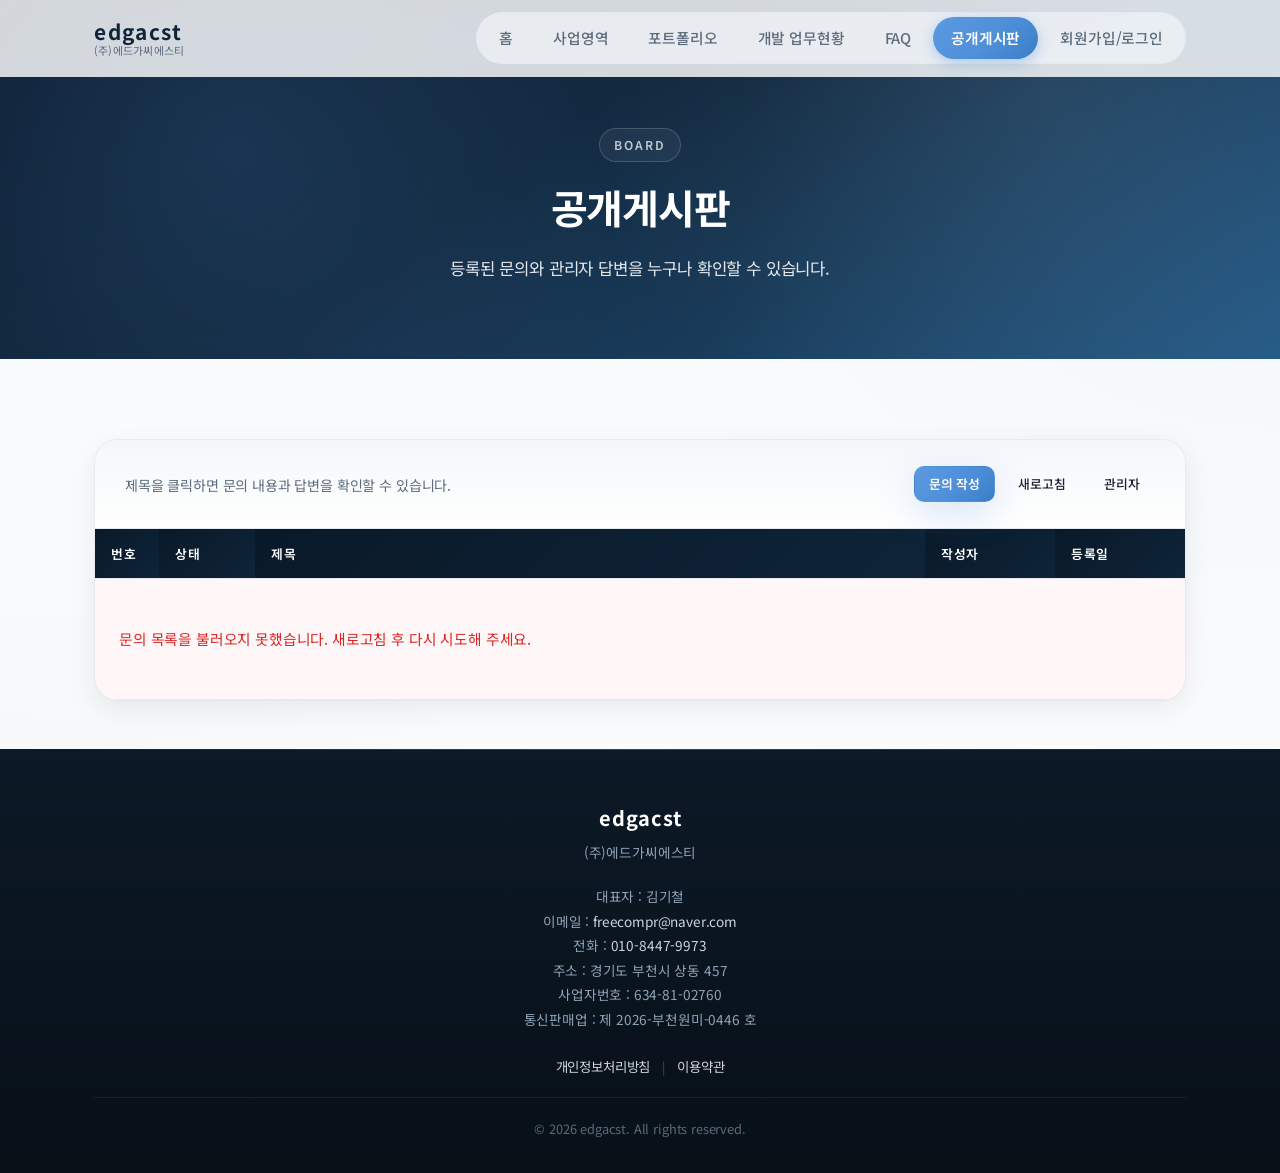
==== commit d007c761: "Add Firebase member signup and protected downloads" ====
--- a/board.html
+++ b/board.html
@@ -7,7 +7,7 @@
   <meta http-equiv="Expires" content="0">
   <meta http-equiv="Content-Security-Policy" content="upgrade-insecure-requests">
   <script src="js/https-redirect.js?v=20260714"></script>
-  <script src="js/config.js?v=20260714"></script>
+  <script src="js/config.js?v=20261023a"></script>
   <script src="js/analytics.js?v=20260714"></script>
   <meta name="viewport" content="width=device-width, initial-scale=1.0">
   <meta name="description" content="edgacst 홈페이지·앱 개발 문의와 답변 공개게시판. 견적·상담 내역을 확인할 수 있습니다.">
@@ -22,7 +22,7 @@
   <title>개발 문의 공개게시판 | edgacst</title>
   <link rel="preconnect" href="https://script.google.com">
   <link rel="dns-prefetch" href="https://script.google.com">
-  <link rel="stylesheet" href="css/style.css?v=20260714">
+  <link rel="stylesheet" href="css/style.css?v=20261023a">
   <link rel="preconnect" href="https://fonts.googleapis.com">
   <link rel="preconnect" href="https://fonts.gstatic.com" crossorigin>
   <link href="https://fonts.googleapis.com/css2?family=Noto+Sans+KR:wght@300;400;500;600;700&display=swap" rel="stylesheet">
@@ -41,6 +41,7 @@
         <a href="status.html" class="nav-link">개발 업무현황</a>
         <a href="faq.html" class="nav-link">FAQ</a>
         <a href="board.html" class="nav-link active">공개게시판</a>
+        <a href="members.html" class="nav-link">회원가입/로그인</a>
       </nav>
       <button class="menu-toggle" aria-label="메뉴 열기">
         <span></span>
@@ -137,6 +138,7 @@
     </div>
   </footer>
 
-  <script src="js/main.js?v=20260714"></script>
+  <script src="js/main.js?v=20261023a"></script>
+  <script src="js/member-auth.js?v=20261023a"></script>
 </body>
 </html>
--- a/css/style.css
+++ b/css/style.css
@@ -2774,6 +2774,13 @@
 }
 
 /* Responsive */
+@media (min-width: 769px) and (max-width: 1024px) {
+  .header-inner { gap: 12px; }
+  .logo { flex-shrink: 0; }
+  .nav { gap: 0; flex-shrink: 1; }
+  .nav-link { padding: 8px 10px; font-size: 0.82rem; white-space: nowrap; }
+}
+
 @media (max-width: 768px) {
   .menu-toggle {
     display: flex;
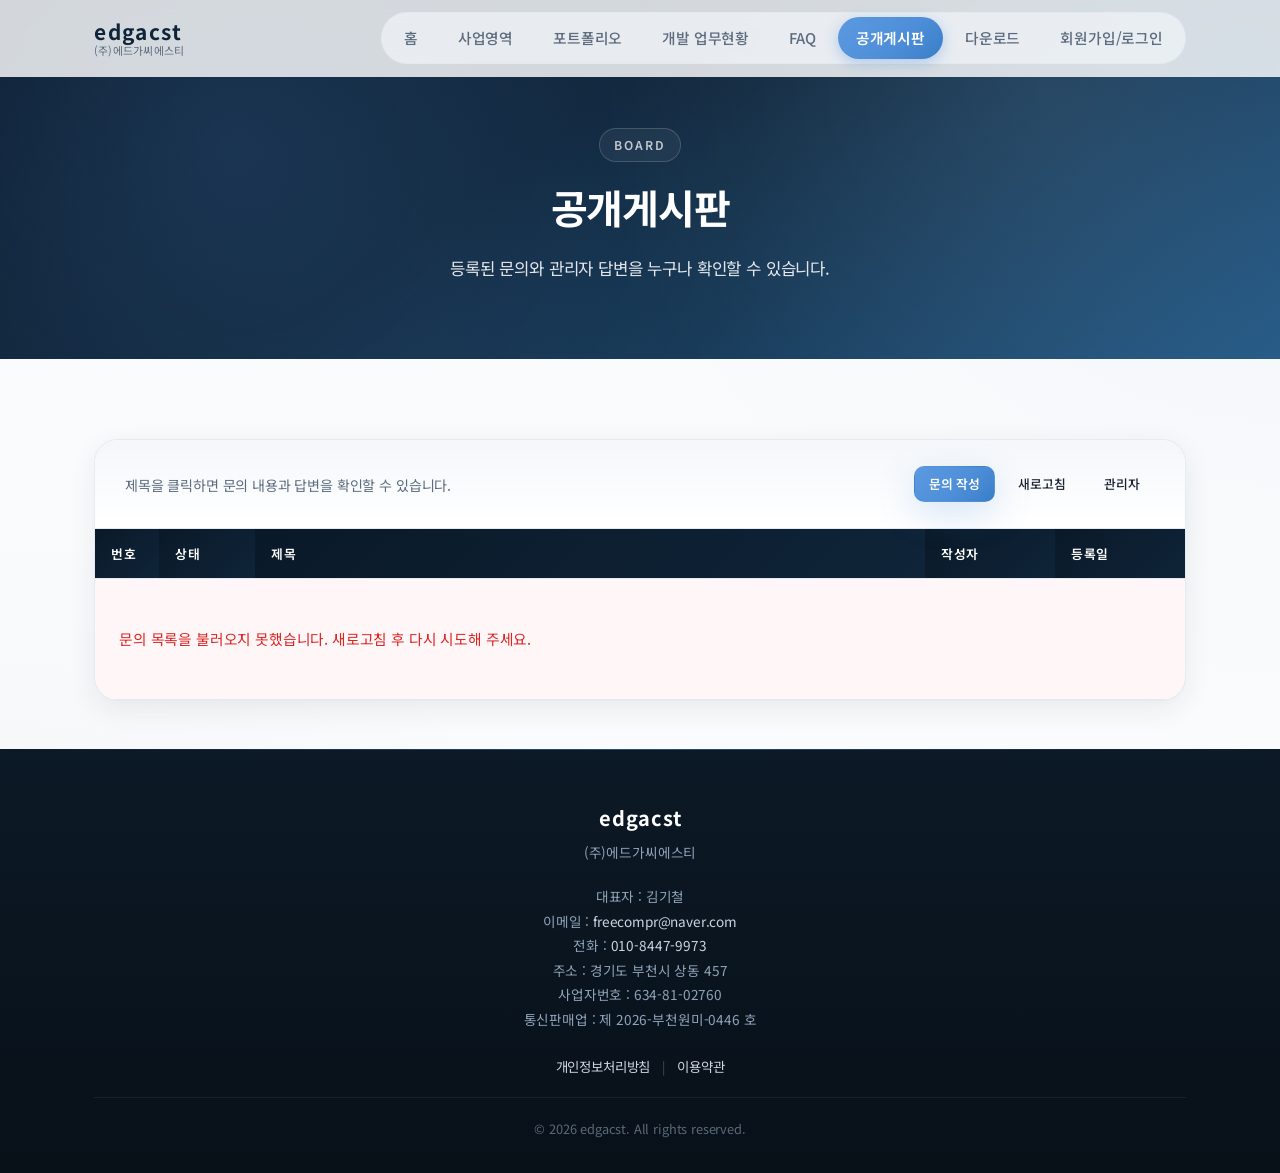
==== commit 956057e5: "Add member-only program downloads" ====
--- a/board.html
+++ b/board.html
@@ -7,7 +7,7 @@
   <meta http-equiv="Expires" content="0">
   <meta http-equiv="Content-Security-Policy" content="upgrade-insecure-requests">
   <script src="js/https-redirect.js?v=20260714"></script>
-  <script src="js/config.js?v=20261023a"></script>
+  <script src="js/config.js?v=20261023d"></script>
   <script src="js/analytics.js?v=20260714"></script>
   <meta name="viewport" content="width=device-width, initial-scale=1.0">
   <meta name="description" content="edgacst 홈페이지·앱 개발 문의와 답변 공개게시판. 견적·상담 내역을 확인할 수 있습니다.">
@@ -41,6 +41,7 @@
         <a href="status.html" class="nav-link">개발 업무현황</a>
         <a href="faq.html" class="nav-link">FAQ</a>
         <a href="board.html" class="nav-link active">공개게시판</a>
+        <a href="download.html" class="nav-link">다운로드</a>
         <a href="members.html" class="nav-link">회원가입/로그인</a>
       </nav>
       <button class="menu-toggle" aria-label="메뉴 열기">
--- a/css/style.css
+++ b/css/style.css
@@ -2530,6 +2530,213 @@
   text-decoration: underline;
 }
 
+/* Download */
+.download-hero .page-title {
+  max-width: 920px;
+  line-height: 1.35;
+  word-break: keep-all;
+}
+
+.download-section {
+  padding-top: 52px;
+}
+
+.download-member-notice {
+  display: flex;
+  align-items: center;
+  justify-content: space-between;
+  gap: 24px;
+  margin-bottom: 28px;
+  padding: 22px 24px;
+  border: 1px solid rgba(79, 143, 217, 0.22);
+  border-radius: var(--radius-lg);
+  background: linear-gradient(135deg, rgba(79, 143, 217, 0.09), rgba(255, 255, 255, 0.9));
+}
+
+.download-member-notice.is-member {
+  border-color: rgba(16, 185, 129, 0.28);
+  background: linear-gradient(135deg, rgba(16, 185, 129, 0.08), rgba(255, 255, 255, 0.92));
+}
+
+.download-member-notice strong {
+  display: block;
+  margin-bottom: 4px;
+  color: var(--color-primary);
+}
+
+.download-member-notice p {
+  color: var(--color-text-light);
+  font-size: 0.92rem;
+}
+
+.download-admin-panel {
+  border-top: 3px solid var(--color-accent);
+}
+
+.download-admin-label,
+.download-list-label {
+  display: block;
+  margin-bottom: 4px;
+  color: var(--color-accent);
+  font-size: 0.72rem;
+  font-weight: 700;
+  letter-spacing: 0.12em;
+  text-transform: uppercase;
+}
+
+.download-form-grid {
+  display: grid;
+  grid-template-columns: repeat(2, minmax(0, 1fr));
+  gap: 18px;
+}
+
+.download-file-preview {
+  margin-top: 12px;
+  padding: 12px 14px;
+  color: var(--color-primary);
+  font-size: 0.88rem;
+  background: var(--color-bg-alt);
+  border: 1px solid var(--color-border);
+  border-radius: var(--radius);
+}
+
+.download-list-head {
+  display: flex;
+  align-items: flex-end;
+  justify-content: space-between;
+  gap: 20px;
+  margin: 34px 0 18px;
+}
+
+.download-list-head h2 {
+  color: var(--color-primary);
+  font-size: 1.55rem;
+}
+
+.download-list-head > p {
+  color: var(--color-text-light);
+  font-size: 0.9rem;
+}
+
+.download-table-wrap {
+  overflow-x: auto;
+  background: var(--color-surface);
+  border: 1px solid var(--color-border-soft);
+  border-radius: var(--radius-lg);
+  box-shadow: var(--shadow-sm);
+}
+
+.download-table {
+  width: 100%;
+  min-width: 820px;
+  border-collapse: collapse;
+  table-layout: fixed;
+}
+
+.download-table th,
+.download-table td {
+  padding: 18px 20px;
+  text-align: left;
+  vertical-align: middle;
+  border-bottom: 1px solid var(--color-border);
+}
+
+.download-table thead th {
+  color: #fff;
+  font-size: 0.82rem;
+  font-weight: 600;
+  letter-spacing: 0.03em;
+  background: linear-gradient(135deg, #0a1929 0%, var(--color-primary) 100%);
+}
+
+.download-table tbody tr:last-child td {
+  border-bottom: none;
+}
+
+.download-table tbody tr:hover {
+  background: rgba(79, 143, 217, 0.035);
+}
+
+.download-th-name { width: 20%; }
+.download-th-desc { width: 34%; }
+.download-th-size { width: 12%; }
+.download-th-file { width: 25%; }
+.download-th-count { width: 9%; text-align: center !important; }
+
+.download-name-cell strong {
+  color: var(--color-primary);
+  line-height: 1.45;
+}
+
+.download-desc-cell {
+  color: var(--color-text-light);
+  font-size: 0.9rem;
+  line-height: 1.65;
+  white-space: pre-line;
+  word-break: keep-all;
+}
+
+.download-size-cell,
+.download-count-cell {
+  color: var(--color-text-light);
+  font-size: 0.88rem;
+  white-space: nowrap;
+}
+
+.download-count-cell {
+  text-align: center !important;
+  font-weight: 600;
+  color: var(--color-primary);
+}
+
+.download-btn {
+  display: inline-flex;
+  align-items: center;
+  justify-content: center;
+  gap: 6px;
+  max-width: 100%;
+  padding: 9px 13px;
+  color: #fff;
+  font-family: var(--font-family);
+  font-size: 0.82rem;
+  font-weight: 600;
+  line-height: 1.3;
+  background: var(--color-accent);
+  border: 1px solid var(--color-accent);
+  border-radius: 8px;
+  cursor: pointer;
+  transition: var(--transition);
+}
+
+.download-btn:hover {
+  background: var(--color-accent-hover);
+  border-color: var(--color-accent-hover);
+  transform: translateY(-1px);
+}
+
+.download-btn:disabled {
+  opacity: 0.6;
+  cursor: wait;
+  transform: none;
+}
+
+.download-admin-actions {
+  display: flex;
+  gap: 6px;
+  margin-top: 10px;
+}
+
+.download-state-cell {
+  height: 180px;
+  text-align: center !important;
+  color: var(--color-text-light);
+}
+
+.download-state-error {
+  color: #b91c1c;
+  background: rgba(239, 68, 68, 0.04);
+}
+
 /* Footer */
 .footer {
   position: relative;
@@ -2840,6 +3047,21 @@
     gap: 12px;
   }
 
+  .download-member-notice,
+  .download-list-head {
+    align-items: flex-start;
+    flex-direction: column;
+  }
+
+  .download-member-notice .btn {
+    width: 100%;
+    text-align: center;
+  }
+
+  .download-form-grid {
+    grid-template-columns: 1fr;
+  }
+
   .hero {
     min-height: 520px;
   }
